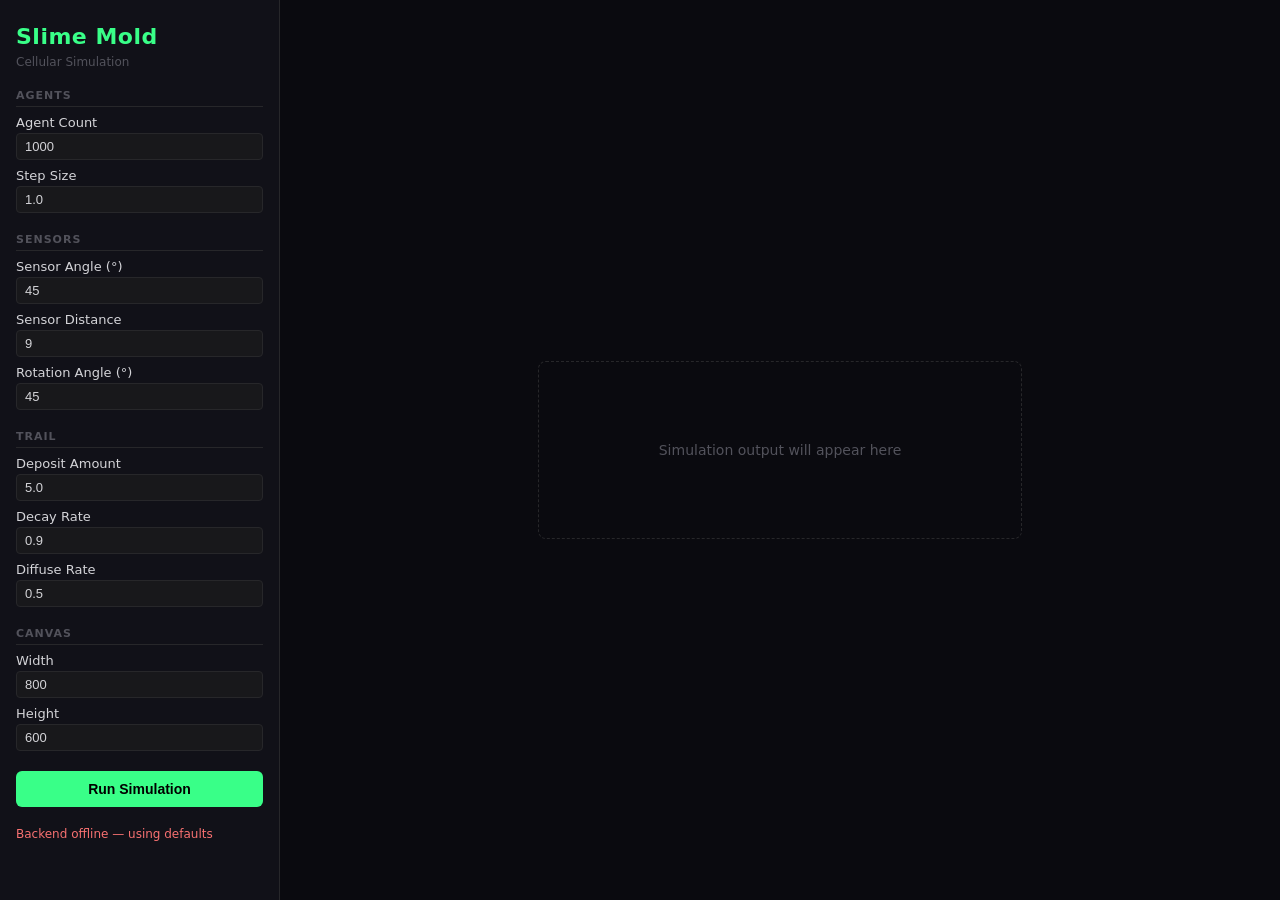
==== frontend/index.html @ ef3744ae "initial commit" ====
<!DOCTYPE html>
<html lang="en">
<head>
  <meta charset="UTF-8" />
  <meta name="viewport" content="width=device-width, initial-scale=1.0" />
  <title>Slime Mold Simulation</title>
  <link rel="stylesheet" href="style.css" />
</head>
<body>
  <div class="layout">
    <aside class="sidebar">
      <h1>Slime Mold</h1>
      <p class="subtitle">Cellular Simulation</p>

      <form id="params-form">
        <div class="param-group">
          <h2>Agents</h2>
          <label>
            Agent Count
            <input type="number" name="num_agents" value="1000" min="1" max="100000" />
          </label>
          <label>
            Step Size
            <input type="number" name="step_size" value="1.0" min="0.1" max="10" step="0.1" />
          </label>
        </div>

        <div class="param-group">
          <h2>Sensors</h2>
          <label>
            Sensor Angle (°)
            <input type="number" name="sensor_angle" value="45" min="1" max="180" />
          </label>
          <label>
            Sensor Distance
            <input type="number" name="sensor_distance" value="9" min="1" max="50" />
          </label>
          <label>
            Rotation Angle (°)
            <input type="number" name="rotation_angle" value="45" min="1" max="180" />
          </label>
        </div>

        <div class="param-group">
          <h2>Trail</h2>
          <label>
            Deposit Amount
            <input type="number" name="deposit_amount" value="5.0" min="0.1" max="50" step="0.1" />
          </label>
          <label>
            Decay Rate
            <input type="number" name="decay_rate" value="0.9" min="0.01" max="1" step="0.01" />
          </label>
          <label>
            Diffuse Rate
            <input type="number" name="diffuse_rate" value="0.5" min="0.01" max="1" step="0.01" />
          </label>
        </div>

        <div class="param-group">
          <h2>Canvas</h2>
          <label>
            Width
            <input type="number" name="width" value="800" min="100" max="2000" step="10" />
          </label>
          <label>
            Height
            <input type="number" name="height" value="600" min="100" max="2000" step="10" />
          </label>
        </div>

        <button type="submit" id="run-btn">Run Simulation</button>
      </form>

      <div id="status"></div>
    </aside>

    <main class="canvas-area">
      <div class="placeholder">
        <p>Simulation output will appear here</p>
      </div>
    </main>
  </div>

  <script src="app.js"></script>
</body>
</html>
---- frontend/style.css ----
*, *::before, *::after {
  box-sizing: border-box;
  margin: 0;
  padding: 0;
}

:root {
  --bg: #0a0a0f;
  --sidebar-bg: #111118;
  --accent: #39ff88;
  --accent-dim: #1a7a42;
  --text: #d4d4d8;
  --muted: #52525b;
  --border: #27272a;
  --input-bg: #18181b;
}

body {
  background: var(--bg);
  color: var(--text);
  font-family: 'Segoe UI', system-ui, sans-serif;
  font-size: 14px;
  height: 100vh;
  overflow: hidden;
}

.layout {
  display: flex;
  height: 100vh;
}

/* Sidebar */
.sidebar {
  width: 280px;
  flex-shrink: 0;
  background: var(--sidebar-bg);
  border-right: 1px solid var(--border);
  display: flex;
  flex-direction: column;
  padding: 24px 16px;
  gap: 20px;
  overflow-y: auto;
}

h1 {
  font-size: 22px;
  font-weight: 700;
  color: var(--accent);
  letter-spacing: 0.5px;
}

.subtitle {
  color: var(--muted);
  font-size: 12px;
  margin-top: -14px;
}

#params-form {
  display: flex;
  flex-direction: column;
  gap: 20px;
}

.param-group {
  display: flex;
  flex-direction: column;
  gap: 8px;
}

.param-group h2 {
  font-size: 11px;
  font-weight: 600;
  text-transform: uppercase;
  letter-spacing: 1px;
  color: var(--muted);
  border-bottom: 1px solid var(--border);
  padding-bottom: 4px;
}

label {
  display: flex;
  flex-direction: column;
  gap: 3px;
  color: var(--text);
  font-size: 13px;
}

input[type="number"] {
  background: var(--input-bg);
  border: 1px solid var(--border);
  border-radius: 4px;
  color: var(--text);
  padding: 5px 8px;
  font-size: 13px;
  outline: none;
  transition: border-color 0.15s;
}

input[type="number"]:focus {
  border-color: var(--accent-dim);
}

#run-btn {
  background: var(--accent);
  color: #000;
  border: none;
  border-radius: 6px;
  padding: 10px;
  font-size: 14px;
  font-weight: 700;
  cursor: pointer;
  transition: opacity 0.15s;
}

#run-btn:hover {
  opacity: 0.85;
}

#run-btn:disabled {
  opacity: 0.4;
  cursor: not-allowed;
}

#status {
  font-size: 12px;
  color: var(--muted);
  min-height: 16px;
}

#status.error {
  color: #f87171;
}

#status.ok {
  color: var(--accent);
}

/* Canvas area */
.canvas-area {
  flex: 1;
  display: flex;
  align-items: center;
  justify-content: center;
  background: var(--bg);
}

.placeholder {
  border: 1px dashed var(--border);
  border-radius: 8px;
  padding: 80px 120px;
  color: var(--muted);
  font-size: 14px;
  text-align: center;
}
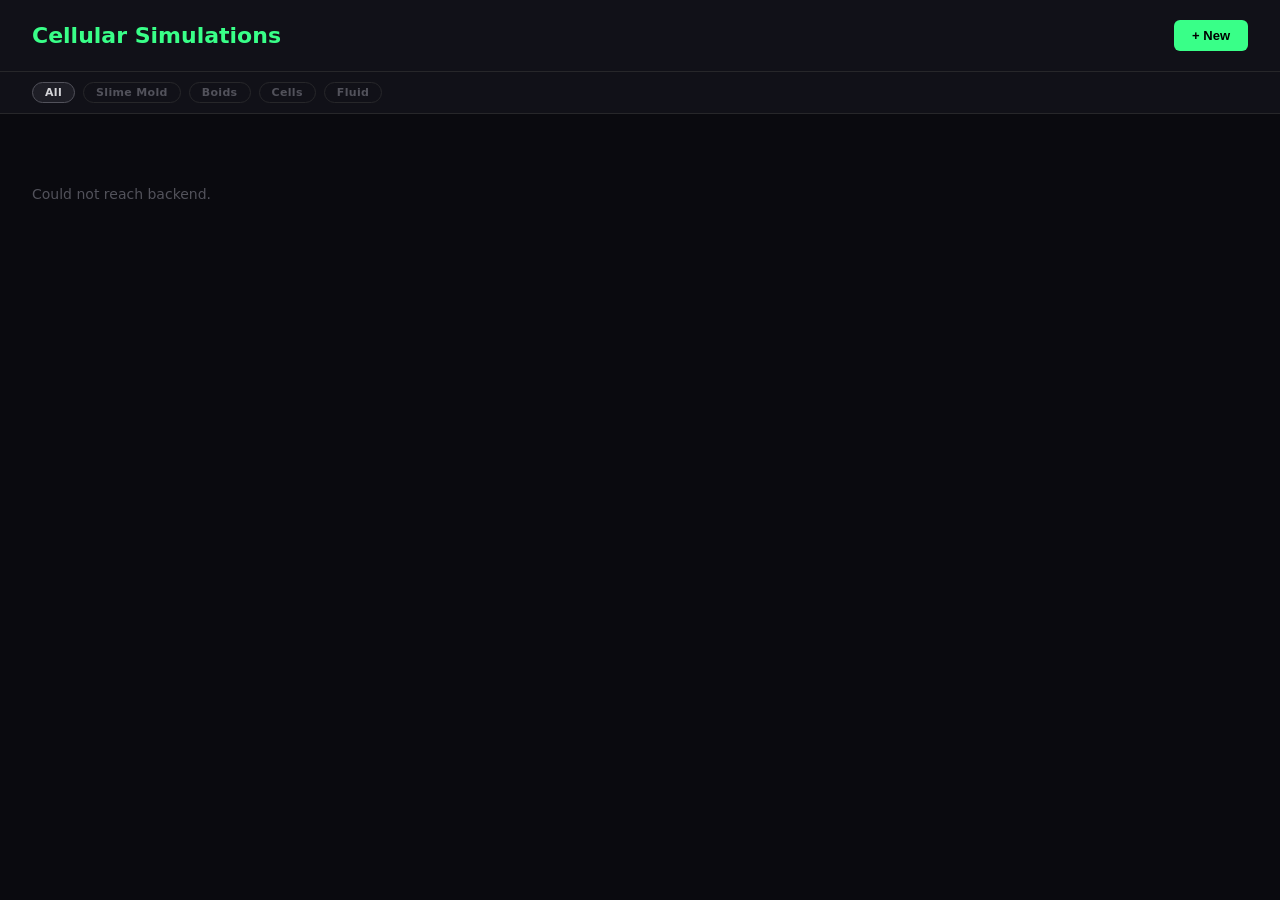
==== commit 42d8f7b5: "add category filters" ====
--- a/frontend/index.html
+++ b/frontend/index.html
@@ -3,85 +3,75 @@
 <head>
   <meta charset="UTF-8" />
   <meta name="viewport" content="width=device-width, initial-scale=1.0" />
-  <title>Slime Mold Simulation</title>
+  <title>Cellular Simulations</title>
   <link rel="stylesheet" href="style.css" />
 </head>
-<body>
-  <div class="layout">
-    <aside class="sidebar">
-      <h1>Slime Mold</h1>
-      <p class="subtitle">Cellular Simulation</p>
+<body class="page-gallery">
 
-      <form id="params-form">
-        <div class="param-group">
-          <h2>Agents</h2>
-          <label>
-            Agent Count
-            <input type="number" name="num_agents" value="1000" min="1" max="100000" />
-          </label>
-          <label>
-            Step Size
-            <input type="number" name="step_size" value="1.0" min="0.1" max="10" step="0.1" />
-          </label>
-        </div>
+  <header class="gallery-header">
+    <div>
+      <h1>Cellular Simulations</h1>
+    </div>
+    <button class="btn-primary" id="new-btn">+ New</button>
+  </header>
 
-        <div class="param-group">
-          <h2>Sensors</h2>
-          <label>
-            Sensor Angle (°)
-            <input type="number" name="sensor_angle" value="45" min="1" max="180" />
-          </label>
-          <label>
-            Sensor Distance
-            <input type="number" name="sensor_distance" value="9" min="1" max="50" />
-          </label>
-          <label>
-            Rotation Angle (°)
-            <input type="number" name="rotation_angle" value="45" min="1" max="180" />
-          </label>
-        </div>
-
-        <div class="param-group">
-          <h2>Trail</h2>
-          <label>
-            Deposit Amount
-            <input type="number" name="deposit_amount" value="5.0" min="0.1" max="50" step="0.1" />
-          </label>
-          <label>
-            Decay Rate
-            <input type="number" name="decay_rate" value="0.9" min="0.01" max="1" step="0.01" />
-          </label>
-          <label>
-            Diffuse Rate
-            <input type="number" name="diffuse_rate" value="0.5" min="0.01" max="1" step="0.01" />
-          </label>
-        </div>
-
-        <div class="param-group">
-          <h2>Canvas</h2>
-          <label>
-            Width
-            <input type="number" name="width" value="800" min="100" max="2000" step="10" />
-          </label>
-          <label>
-            Height
-            <input type="number" name="height" value="600" min="100" max="2000" step="10" />
-          </label>
-        </div>
-
-        <button type="submit" id="run-btn">Run Simulation</button>
-      </form>
-
-      <div id="status"></div>
-    </aside>
-
-    <main class="canvas-area">
-      <div class="placeholder">
-        <p>Simulation output will appear here</p>
-      </div>
-    </main>
+  <div class="filter-bar">
+    <button class="filter-btn active" data-filter="all">All</button>
+    <button class="filter-btn filter-btn--slime" data-filter="slime">Slime Mold</button>
+    <button class="filter-btn filter-btn--boids" data-filter="boids">Boids</button>
+    <button class="filter-btn filter-btn--cells" data-filter="cells">Cells</button>
+    <button class="filter-btn filter-btn--fluid" data-filter="fluid">Fluid</button>
   </div>
 
-  <script src="app.js"></script>
+  <main class="gallery-grid" id="gallery-grid">
+    <!-- cards injected by main.js -->
+  </main>
+
+  <!-- Type picker overlay -->
+  <div class="overlay hidden" id="type-picker">
+    <div class="type-picker-panel">
+      <div class="type-picker-header">
+        <span>Choose a simulation type</span>
+        <button class="overlay-close" id="picker-close">&#10005;</button>
+      </div>
+      <div class="type-options">
+
+        <button class="type-option" data-type="slime">
+          <div class="type-preview"></div>
+          <div class="type-label">
+            <strong>Slime Mold</strong>
+            <span>Physarum-style agent trails</span>
+          </div>
+        </button>
+
+        <button class="type-option" data-type="boids">
+          <div class="type-preview"></div>
+          <div class="type-label">
+            <strong>Boids</strong>
+            <span>Flocking &amp; emergence</span>
+          </div>
+        </button>
+
+        <button class="type-option" data-type="cells">
+          <div class="type-preview"></div>
+          <div class="type-label">
+            <strong>Cells</strong>
+            <span>Cellular automata rules</span>
+          </div>
+        </button>
+
+        <button class="type-option" data-type="fluid">
+          <div class="type-preview"></div>
+          <div class="type-label">
+            <strong>Fluid</strong>
+            <span>Ink and smoke dynamics</span>
+          </div>
+        </button>
+
+      </div>
+    </div>
+  </div>
+
+  <script src="main.js"></script>
 </body>
 </html>
--- a/frontend/style.css
+++ b/frontend/style.css
@@ -6,7 +6,7 @@
 
 :root {
   --bg: #0a0a0f;
-  --sidebar-bg: #111118;
+  --surface: #111118;
   --accent: #39ff88;
   --accent-dim: #1a7a42;
   --text: #d4d4d8;
@@ -20,51 +20,67 @@
   color: var(--text);
   font-family: 'Segoe UI', system-ui, sans-serif;
   font-size: 14px;
-  height: 100vh;
-  overflow: hidden;
-}
-
-.layout {
-  display: flex;
-  height: 100vh;
-}
-
-/* Sidebar */
-.sidebar {
-  width: 280px;
-  flex-shrink: 0;
-  background: var(--sidebar-bg);
-  border-right: 1px solid var(--border);
-  display: flex;
-  flex-direction: column;
-  padding: 24px 16px;
-  gap: 20px;
-  overflow-y: auto;
-}
-
-h1 {
-  font-size: 22px;
+}
+
+/* ─── Shared ─────────────────────────────────────── */
+
+.btn-primary {
+  background: var(--accent);
+  color: #000;
+  border: none;
+  border-radius: 6px;
+  padding: 8px 18px;
+  font-size: 13px;
   font-weight: 700;
-  color: var(--accent);
-  letter-spacing: 0.5px;
-}
-
-.subtitle {
-  color: var(--muted);
-  font-size: 12px;
-  margin-top: -14px;
-}
-
-#params-form {
-  display: flex;
-  flex-direction: column;
-  gap: 20px;
+  cursor: pointer;
+  transition: opacity 0.15s;
+}
+.btn-primary:hover { opacity: 0.85; }
+.btn-primary:disabled { opacity: 0.4; cursor: not-allowed; }
+
+.btn-ghost {
+  background: transparent;
+  color: var(--text);
+  border: 1px solid var(--border);
+  border-radius: 6px;
+  padding: 8px 18px;
+  font-size: 13px;
+  cursor: pointer;
+  transition: border-color 0.15s;
+}
+.btn-ghost:hover { border-color: var(--muted); }
+
+input[type="text"],
+input[type="number"] {
+  background: var(--input-bg);
+  border: 1px solid var(--border);
+  border-radius: 4px;
+  color: var(--text);
+  padding: 6px 8px;
+  font-size: 13px;
+  outline: none;
+  transition: border-color 0.15s;
+  width: 100%;
+}
+input[type="text"]:focus,
+input[type="number"]:focus {
+  border-color: var(--accent-dim);
+}
+
+label {
+  display: flex;
+  flex-direction: column;
+  gap: 3px;
+  color: var(--text);
+  font-size: 13px;
 }
 
 .param-group {
   display: flex;
   flex-direction: column;
   gap: 8px;
+  padding-left: 8px;
+  border-left: 2px solid var(--border);
 }
 
 .param-group h2 {
@@ -77,78 +93,454 @@
   padding-bottom: 4px;
 }
 
-label {
-  display: flex;
-  flex-direction: column;
+.hidden { display: none !important; }
+
+/* ─── Gallery page ───────────────────────────────── */
+
+.page-gallery {
+  height: 100vh;
+  overflow: hidden;
+  display: grid;
+  grid-template-rows: auto auto 1fr;
+}
+
+.gallery-header {
+  display: flex;
+  align-items: center;
+  justify-content: space-between;
+  padding: 20px 32px;
+  border-bottom: 1px solid var(--border);
+  background: var(--surface);
+  flex-shrink: 0;
+}
+
+.gallery-header h1 {
+  font-size: 22px;
+  font-weight: 700;
+  color: var(--accent);
+}
+
+.gallery-header .subtitle {
+  font-size: 12px;
+  color: var(--muted);
+  margin-left: 10px;
+}
+
+.gallery-grid {
+  overflow-y: auto;
+  padding: 32px;
+  display: grid;
+  grid-template-columns: repeat(auto-fill, minmax(220px, 1fr));
+  gap: 20px;
+  align-content: start;
+}
+
+.slime-card {
+  background: var(--surface);
+  border: 1px solid var(--border);
+  border-radius: 10px;
+  overflow: hidden;
+  cursor: pointer;
+  transition: border-color 0.15s, transform 0.15s;
+  display: flex;
+  flex-direction: column;
+}
+.slime-card:hover {
+  border-color: var(--accent-dim);
+  transform: translateY(-2px);
+}
+
+.card-preview {
+  width: 100%;
+  aspect-ratio: 4/3;
+  background: #0d0d14;
+  display: flex;
+  align-items: center;
+  justify-content: center;
+  color: var(--muted);
+  font-size: 12px;
+  border-bottom: 1px solid var(--border);
+  background-repeat: no-repeat;
+}
+
+.card-info {
+  padding: 12px 14px;
+}
+
+.card-name {
+  font-size: 14px;
+  font-weight: 600;
+  color: var(--text);
+  white-space: nowrap;
+  overflow: hidden;
+  text-overflow: ellipsis;
+}
+
+.card-author,
+.card-meta {
+  font-size: 12px;
+  color: var(--muted);
+  margin-top: 2px;
+}
+
+.card-top-row {
+  display: flex;
+  align-items: center;
+  justify-content: space-between;
+  gap: 6px;
+}
+
+.type-badge {
+  font-size: 10px;
+  font-weight: 600;
+  padding: 2px 7px;
+  border-radius: 20px;
+  white-space: nowrap;
+  flex-shrink: 0;
+}
+.type-badge--slime   { background: #1a3d2b; color: #39ff88; }
+.type-badge--boids   { background: #1a2a3d; color: #38bdf8; }
+.type-badge--cells   { background: #3d1a2b; color: #f472b6; }
+.type-badge--fluid   { background: #1a2e3d; color: #fb923c; }
+
+.filter-bar {
+  display: flex;
+  align-items: center;
+  gap: 8px;
+  padding: 10px 32px;
+  background: var(--surface);
+  border-bottom: 1px solid var(--border);
+}
+
+.filter-btn {
+  appearance: none;
+  -webkit-appearance: none;
+  background: transparent;
+  border: 1px solid var(--border);
+  border-radius: 20px;
+  color: var(--muted);
+  font-family: inherit;
+  font-size: 11px;
+  font-weight: 600;
+  padding: 3px 12px;
+  cursor: pointer;
+  transition: border-color 0.15s, color 0.15s, background 0.15s;
+  letter-spacing: 0.03em;
+}
+.filter-btn:hover {
+  color: var(--text);
+  border-color: var(--muted);
+}
+.filter-btn.active                { color: var(--text);    border-color: var(--muted); background: #1e1e26; }
+.filter-btn--slime.active         { color: #39ff88; border-color: #1a3d2b; background: #1a3d2b; }
+.filter-btn--boids.active         { color: #38bdf8; border-color: #1a2a3d; background: #1a2a3d; }
+.filter-btn--cells.active         { color: #f472b6; border-color: #3d1a2b; background: #3d1a2b; }
+.filter-btn--fluid.active         { color: #fb923c; border-color: #1a2e3d; background: #1a2e3d; }
+
+.gallery-empty {
+  grid-column: 1 / -1;
+  color: var(--muted);
+  font-size: 14px;
+  padding: 40px 0;
+}
+
+/* ─── Type picker overlay ────────────────────────── */
+
+.overlay {
+  position: fixed;
+  inset: 0;
+  background: rgba(0,0,0,0.7);
+  display: flex;
+  align-items: center;
+  justify-content: center;
+  z-index: 100;
+}
+
+.type-picker-panel {
+  background: var(--surface);
+  border: 1px solid var(--border);
+  border-radius: 12px;
+  width: 560px;
+  max-width: 95vw;
+  overflow: hidden;
+}
+
+.type-picker-header {
+  display: flex;
+  align-items: center;
+  justify-content: space-between;
+  padding: 16px 20px;
+  border-bottom: 1px solid var(--border);
+  font-size: 13px;
+  color: var(--muted);
+}
+
+.overlay-close {
+  background: none;
+  border: none;
+  color: var(--muted);
+  font-size: 16px;
+  cursor: pointer;
+  line-height: 1;
+  padding: 2px 4px;
+}
+.overlay-close:hover { color: var(--text); }
+
+.type-options {
+  display: flex;
+  gap: 0;
+}
+
+.type-option {
+  flex: 1;
+  background: none;
+  border: none;
+  border-right: 1px solid var(--border);
+  cursor: pointer;
+  display: flex;
+  flex-direction: column;
+  align-items: center;
+  padding: 24px 16px;
+  gap: 14px;
+  transition: background 0.15s;
+  color: var(--text);
+}
+.type-option:last-child { border-right: none; }
+.type-option:hover { background: #18181f; }
+.type-option:disabled { opacity: 0.4; cursor: not-allowed; }
+
+.type-preview {
+  width: 100%;
+  aspect-ratio: 4/3;
+  background: #0d0d14;
+  border-radius: 6px;
+  border: 1px solid var(--border);
+}
+
+.type-label {
+  display: flex;
+  flex-direction: column;
+  align-items: center;
   gap: 3px;
-  color: var(--text);
-  font-size: 13px;
-}
-
-input[type="number"] {
-  background: var(--input-bg);
-  border: 1px solid var(--border);
+  text-align: center;
+}
+.type-label strong {
+  font-size: 14px;
+  color: var(--text);
+}
+.type-label span {
+  font-size: 11px;
+  color: var(--muted);
+}
+
+.card-new {
+  border-style: dashed;
+  align-items: center;
+  justify-content: center;
+  min-height: 180px;
+  color: var(--muted);
+  font-size: 28px;
+  gap: 8px;
+}
+.card-new span {
+  font-size: 13px;
+  color: var(--muted);
+}
+.card-new:hover {
+  color: var(--accent);
+  border-color: var(--accent-dim);
+}
+.card-new:hover span {
+  color: var(--accent);
+}
+
+/* ─── Simulation page ────────────────────────────── */
+
+.page-simulation {
+  height: 100vh;
+  overflow: hidden;
+}
+
+.sim-layout {
+  display: flex;
+  height: 100vh;
+}
+
+.sim-canvas-area {
+  flex: 1;
+  display: flex;
+  align-items: center;
+  justify-content: center;
+  background: var(--bg);
+  position: relative;
+}
+
+.back-btn {
+  position: absolute;
+  top: 20px;
+  left: 24px;
+  color: var(--muted);
+  text-decoration: none;
+  font-size: 13px;
+  transition: color 0.15s;
+}
+.back-btn:hover { color: var(--text); }
+
+.sim-placeholder {
+  position: relative;
+  max-width: 100%;
+  max-height: 100%;
+  cursor: pointer;
+  display: flex;
+  align-items: center;
+  justify-content: center;
+  border-radius: 6px;
+  overflow: hidden;
+  background-color: #0d0d14;
+  background-size: cover;
+  background-position: center;
+}
+
+.placeholder-dim {
+  position: absolute;
+  inset: 0;
+  background: rgba(0, 0, 0, 0.65);
+  transition: background 0.2s;
+}
+.sim-placeholder:hover .placeholder-dim {
+  background: rgba(0, 0, 0, 0.5);
+}
+
+.placeholder-label {
+  position: relative;
+  z-index: 1;
+  color: #fff;
+  font-size: 15px;
+  font-weight: 600;
+  letter-spacing: 0.05em;
+  pointer-events: none;
+}
+
+.sim-stream {
+  max-width: 100%;
+  max-height: 100%;
+  object-fit: contain;
+  border-radius: 6px;
+  user-select: none;
+  -webkit-user-drag: none;
+  cursor: crosshair;
+}
+
+.sim-sidebar {
+  width: 280px;
+  flex-shrink: 0;
+  background: var(--surface);
+  display: flex;
+  flex-direction: column;
+  padding: 24px 16px;
+  gap: 0;
+  overflow-y: auto;
+}
+
+.sim-meta {
+  display: flex;
+  flex-direction: column;
+  gap: 4px;
+  margin-bottom: 8px;
+}
+
+.sim-name-row {
+  display: flex;
+  align-items: center;
+  gap: 6px;
+}
+
+.slime-name-input {
+  font-size: 18px;
+  font-weight: 700;
+  background: transparent;
+  border: none !important;
+  padding: 3px 5px !important;
+  color: var(--accent) !important;
+  flex: 1 1 0 !important;
+  min-width: 0;
+  width: 0 !important;
+}
+.slime-name-input:focus {
+  outline: none;
+  border-bottom: 1px solid var(--accent-dim) !important;
+}
+
+.edit-name-btn {
+  background: none;
+  border: none;
+  color: var(--text);
+  font-size: 14px;
+  cursor: pointer;
+  padding: 2px 4px;
+  flex-shrink: 0;
+  line-height: 1;
+  transition: color 0.15s;
+  transform: scaleY(-1);
+  display: inline-block;
+}
+.edit-name-btn:hover { color: var(--accent); }
+
+.sim-meta-row {
+  display: flex;
+  align-items: center;
+  gap: 8px;
+}
+
+.slime-author {
+  font-size: 12px;
+  color: var(--muted);
+}
+
+#params-form {
+  display: flex;
+  flex-direction: column;
+  gap: 24px;
+}
+
+.swatch-field {
+  display: flex;
+  flex-direction: column;
+  gap: 6px;
+}
+
+.swatch-label {
+  font-size: 13px;
+  color: var(--text);
+}
+
+.swatch-row {
+  display: flex;
+  gap: 6px;
+}
+
+.swatch-btn {
+  flex: 1;
+  height: 22px;
+  border: 2px solid transparent;
   border-radius: 4px;
-  color: var(--text);
-  padding: 5px 8px;
-  font-size: 13px;
-  outline: none;
-  transition: border-color 0.15s;
-}
-
-input[type="number"]:focus {
-  border-color: var(--accent-dim);
-}
-
-#run-btn {
-  background: var(--accent);
-  color: #000;
-  border: none;
-  border-radius: 6px;
-  padding: 10px;
-  font-size: 14px;
-  font-weight: 700;
-  cursor: pointer;
-  transition: opacity 0.15s;
-}
-
-#run-btn:hover {
-  opacity: 0.85;
-}
-
-#run-btn:disabled {
-  opacity: 0.4;
-  cursor: not-allowed;
-}
+  cursor: pointer;
+  transition: border-color 0.15s, transform 0.1s;
+}
+.swatch-btn:hover { transform: scaleY(1.15); }
+.swatch-active { border-color: #fff; }
+
+.sim-actions {
+  display: flex;
+  gap: 8px;
+  margin-bottom: 12px;
+}
+.sim-actions .btn-primary { flex: 1; }
 
 #status {
   font-size: 12px;
   color: var(--muted);
-  min-height: 16px;
-}
-
-#status.error {
-  color: #f87171;
-}
-
-#status.ok {
-  color: var(--accent);
-}
-
-/* Canvas area */
-.canvas-area {
-  flex: 1;
-  display: flex;
-  align-items: center;
-  justify-content: center;
-  background: var(--bg);
-}
-
-.placeholder {
-  border: 1px dashed var(--border);
-  border-radius: 8px;
-  padding: 80px 120px;
-  color: var(--muted);
-  font-size: 14px;
-  text-align: center;
-}
+  margin-bottom: 12px;
+}
+#status.error { color: #f87171; }
+#status.ok { color: var(--accent); }
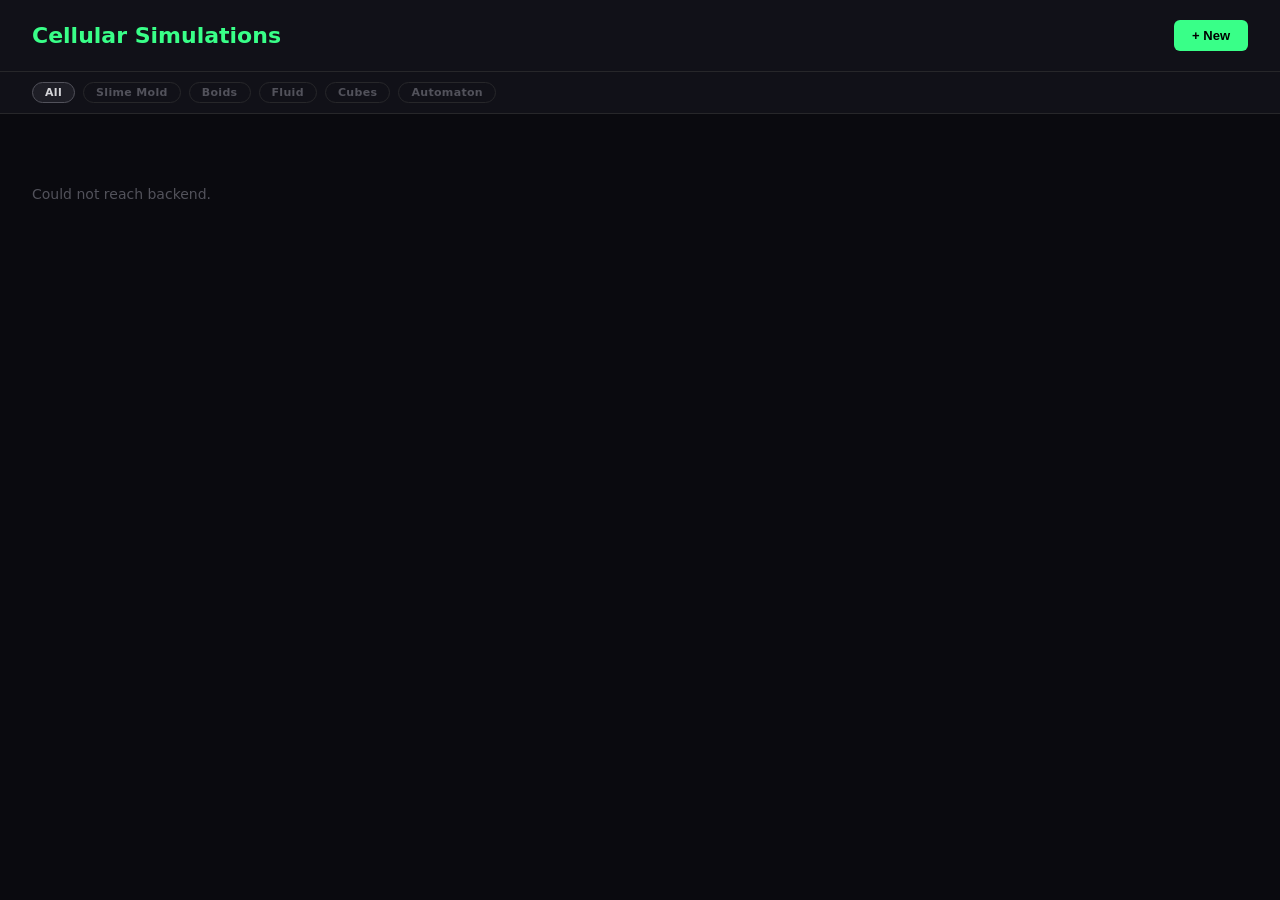
==== commit e11173ce: "add single cell auto (nathan), fix boids" ====
--- a/frontend/index.html
+++ b/frontend/index.html
@@ -19,8 +19,9 @@
     <button class="filter-btn active" data-filter="all">All</button>
     <button class="filter-btn filter-btn--slime" data-filter="slime">Slime Mold</button>
     <button class="filter-btn filter-btn--boids" data-filter="boids">Boids</button>
-    <button class="filter-btn filter-btn--cells" data-filter="cells">Cells</button>
     <button class="filter-btn filter-btn--fluid" data-filter="fluid">Fluid</button>
+    <button class="filter-btn filter-btn--cubes" data-filter="cubes">Cubes</button>
+    <button class="filter-btn filter-btn--automaton" data-filter="automaton">Automaton</button>
   </div>
 
   <main class="gallery-grid" id="gallery-grid">
@@ -52,14 +53,6 @@
           </div>
         </button>
 
-        <button class="type-option" data-type="cells">
-          <div class="type-preview"></div>
-          <div class="type-label">
-            <strong>Cells</strong>
-            <span>Cellular automata rules</span>
-          </div>
-        </button>
-
         <button class="type-option" data-type="fluid">
           <div class="type-preview"></div>
           <div class="type-label">
@@ -68,10 +61,27 @@
           </div>
         </button>
 
+        <button class="type-option" data-type="cubes">
+          <div class="type-preview"></div>
+          <div class="type-label">
+            <strong>Cubes</strong>
+            <span>3D cellular automaton</span>
+          </div>
+        </button>
+
+        <button class="type-option" data-type="automaton">
+          <div class="type-preview"></div>
+          <div class="type-label">
+            <strong>Automaton</strong>
+            <span>1D elementary rules</span>
+          </div>
+        </button>
+
       </div>
     </div>
   </div>
 
+  <script src="previews.js"></script>
   <script src="main.js"></script>
 </body>
 </html>
--- a/frontend/style.css
+++ b/frontend/style.css
@@ -62,6 +62,19 @@
   transition: border-color 0.15s;
   width: 100%;
 }
+.binary8-input {
+  background: var(--input-bg);
+  border: 1px solid var(--border);
+  border-radius: 4px;
+  color: var(--text);
+  padding: 6px 8px;
+  font-size: 13px;
+  font-family: monospace;
+  outline: none;
+  transition: border-color 0.15s;
+  width: 100%;
+  letter-spacing: 0.15em;
+}
 input[type="text"]:focus,
 input[type="number"]:focus {
   border-color: var(--accent-dim);
@@ -200,8 +213,9 @@
 }
 .type-badge--slime   { background: #1a3d2b; color: #39ff88; }
 .type-badge--boids   { background: #1a2a3d; color: #38bdf8; }
-.type-badge--cells   { background: #3d1a2b; color: #f472b6; }
 .type-badge--fluid   { background: #1a2e3d; color: #fb923c; }
+.type-badge--cubes      { background: #2a1a3d; color: #c084fc; }
+.type-badge--automaton  { background: #1a3a2a; color: #4ade80; }
 
 .filter-bar {
   display: flex;
@@ -234,8 +248,9 @@
 .filter-btn.active                { color: var(--text);    border-color: var(--muted); background: #1e1e26; }
 .filter-btn--slime.active         { color: #39ff88; border-color: #1a3d2b; background: #1a3d2b; }
 .filter-btn--boids.active         { color: #38bdf8; border-color: #1a2a3d; background: #1a2a3d; }
-.filter-btn--cells.active         { color: #f472b6; border-color: #3d1a2b; background: #3d1a2b; }
 .filter-btn--fluid.active         { color: #fb923c; border-color: #1a2e3d; background: #1a2e3d; }
+.filter-btn--cubes.active         { color: #c084fc; border-color: #2a1a3d; background: #2a1a3d; }
+.filter-btn--automaton.active     { color: #4ade80; border-color: #1a3a2a; background: #1a3a2a; }
 
 .gallery-empty {
   grid-column: 1 / -1;
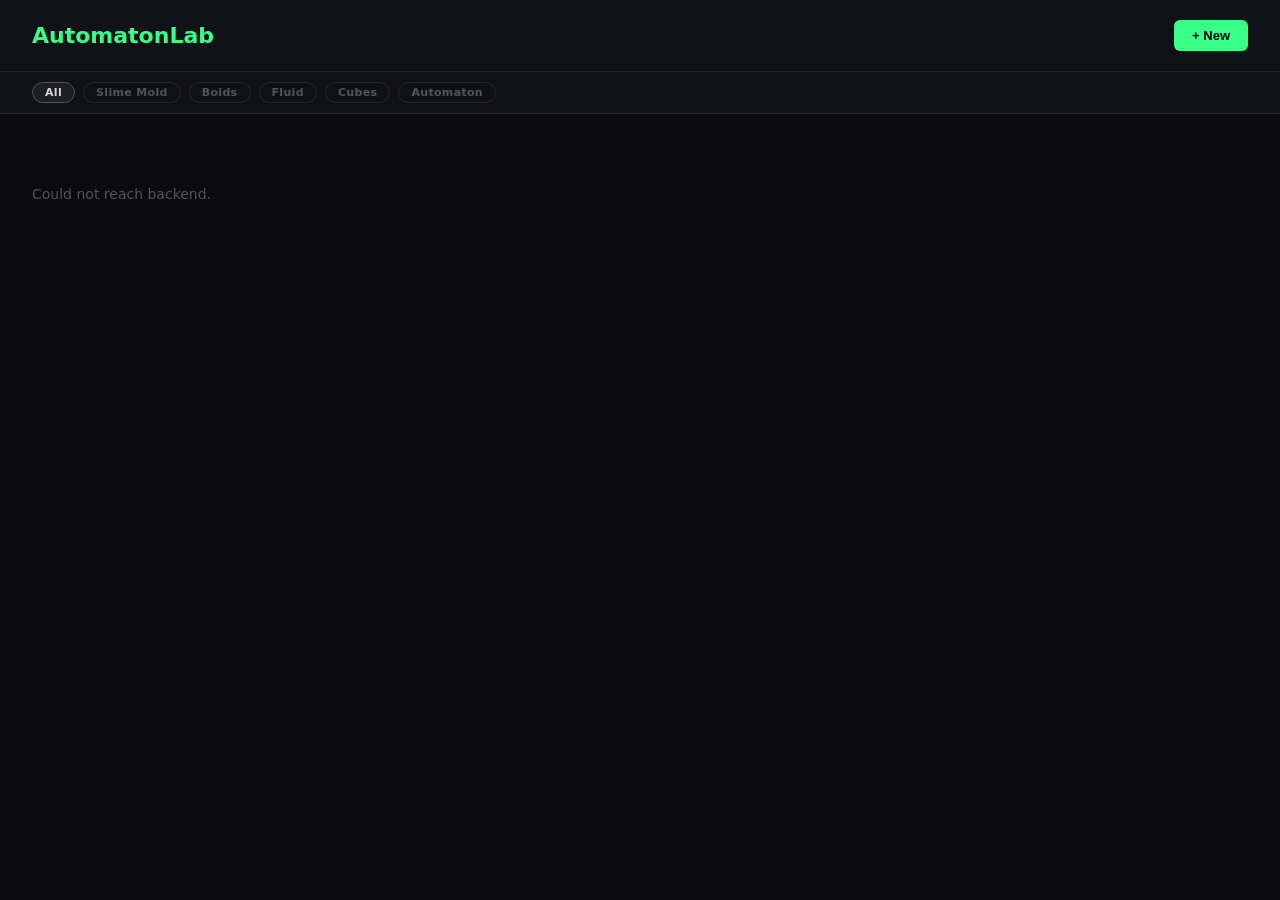
==== commit ea56cfb0: "rename to automaton lab" ====
--- a/frontend/index.html
+++ b/frontend/index.html
@@ -3,14 +3,14 @@
 <head>
   <meta charset="UTF-8" />
   <meta name="viewport" content="width=device-width, initial-scale=1.0" />
-  <title>Cellular Simulations</title>
+  <title>AutomatonLab</title>
   <link rel="stylesheet" href="style.css" />
 </head>
 <body class="page-gallery">
 
   <header class="gallery-header">
     <div>
-      <h1>Cellular Simulations</h1>
+      <h1>AutomatonLab</h1>
     </div>
     <button class="btn-primary" id="new-btn">+ New</button>
   </header>
